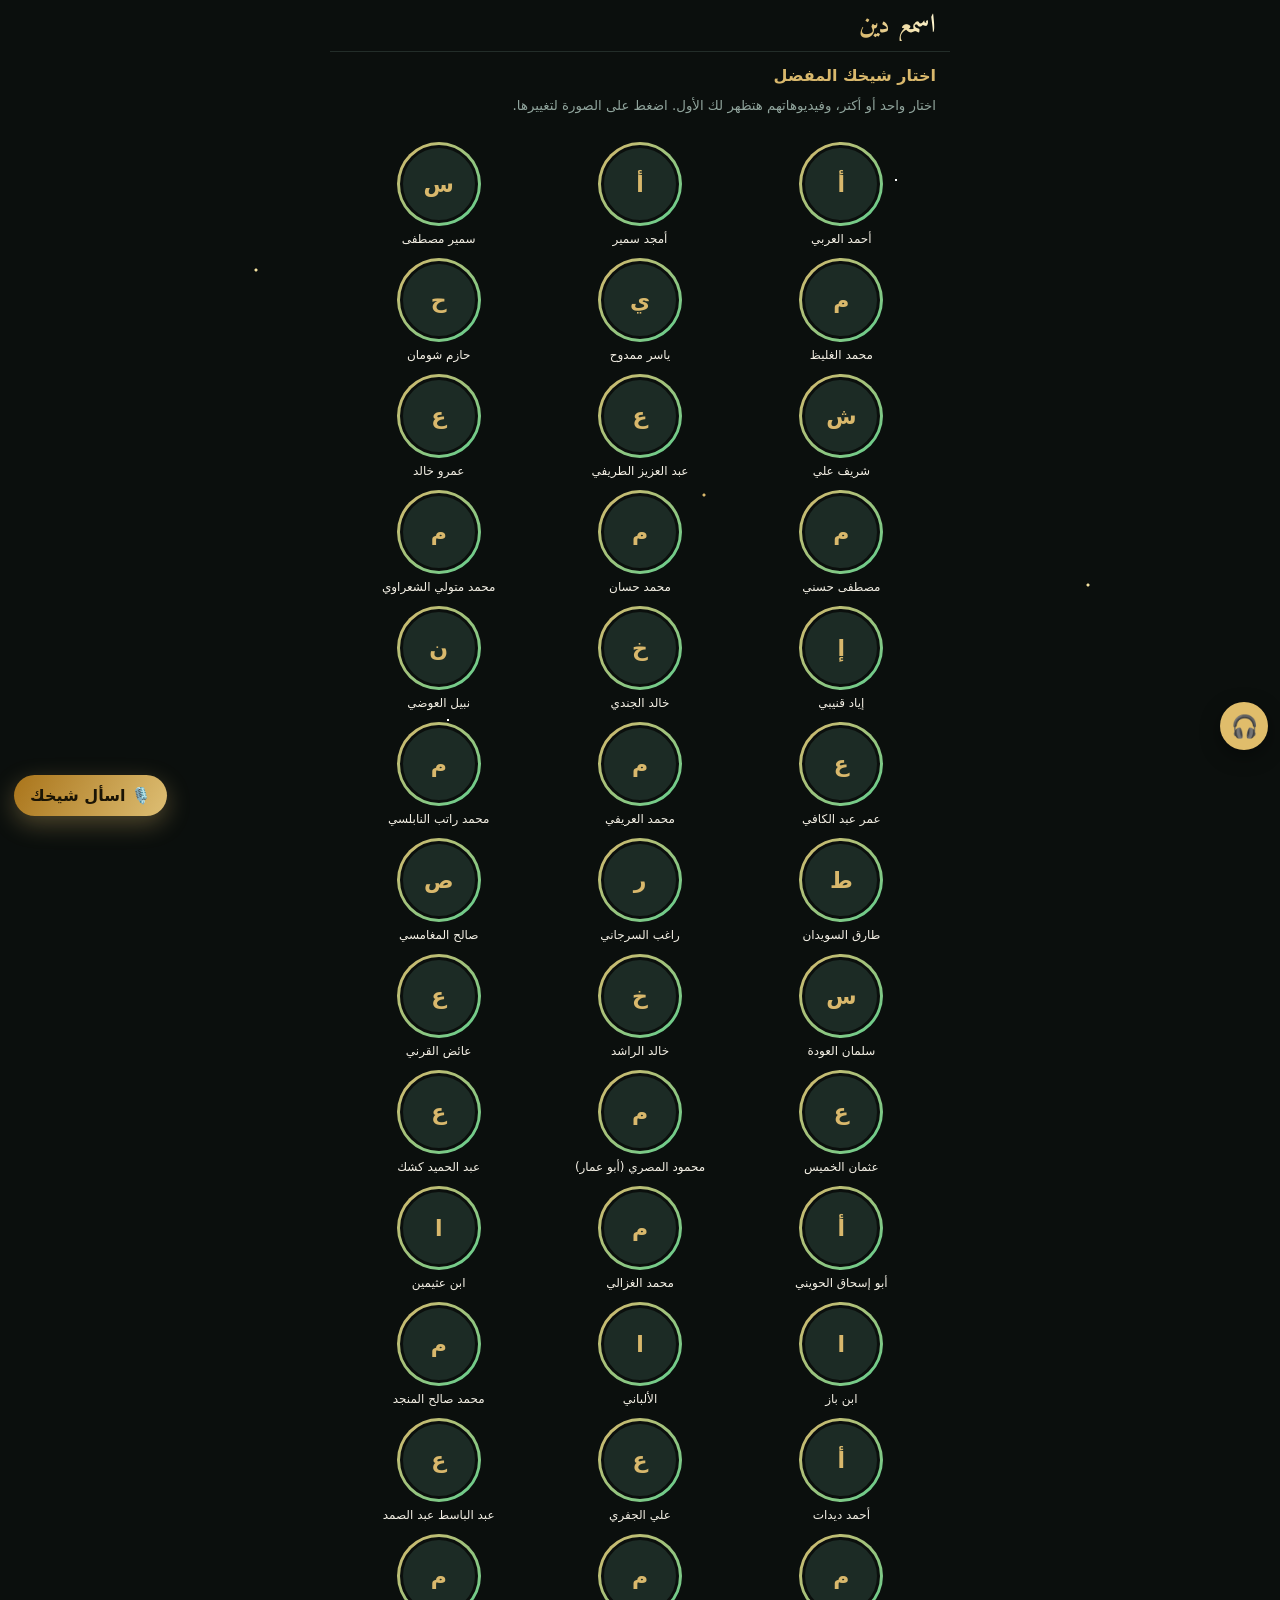
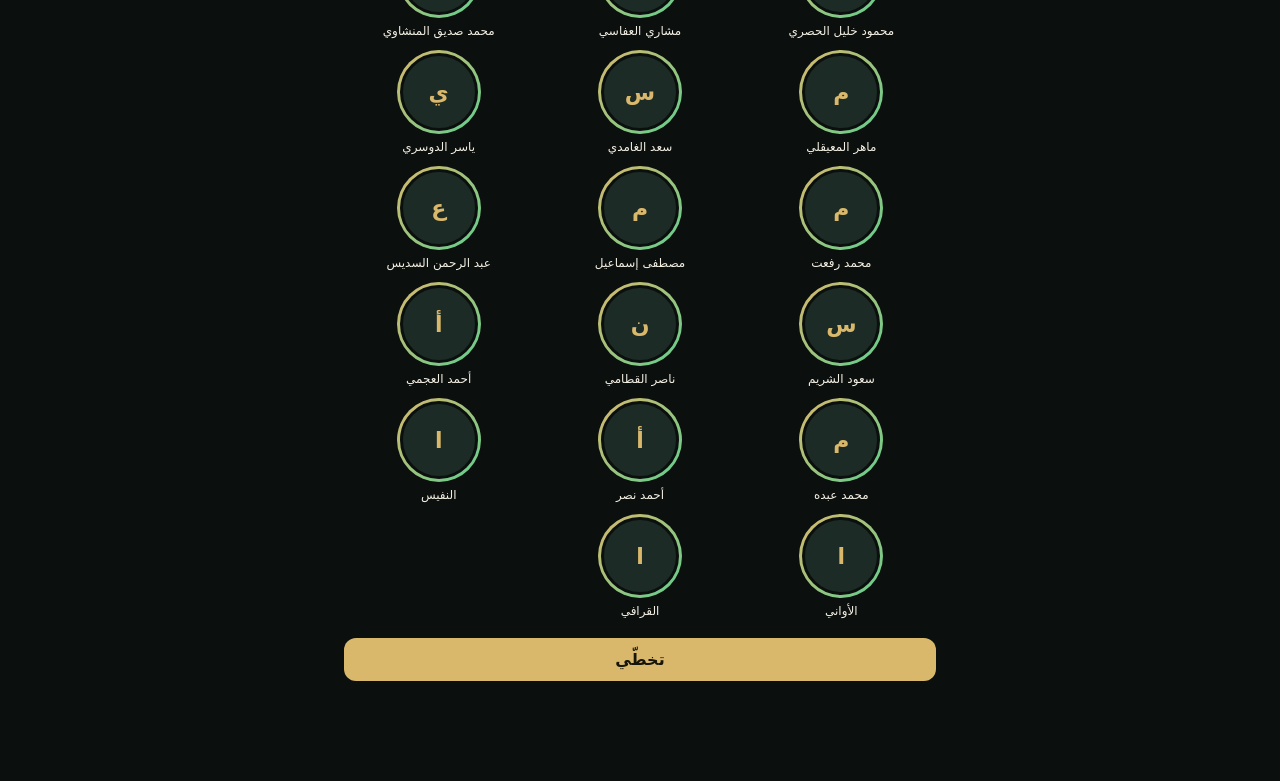
==== index (1) (13).html @ 6023433f "Add files via upload" ====
<!DOCTYPE html>
<html lang="ar" dir="rtl">
<head>
<meta charset="utf-8">
<meta name="viewport" content="width=device-width, initial-scale=1, viewport-fit=cover">
<meta name="theme-color" content="#0b0f0d">
<meta name="apple-mobile-web-app-capable" content="yes">
<link rel="manifest" href="manifest.webmanifest">
<link rel="icon" href="icon-192.png">
<link rel="apple-touch-icon" href="icon-192.png">
<title>اسمع دين</title>
<link href="https://fonts.googleapis.com/css2?family=Amiri:wght@700&display=swap" rel="stylesheet">
<link rel="stylesheet" href="app.css">
<link rel="stylesheet" href="extra.css">
</head>
<body>
<div id="splash"><div class="logo">اسمع دين</div></div>
<div id="app"></div>
<div id="ov"><div class="bar"><button class="back" onclick="closePlayer()" aria-label="رجوع">→</button><b id="ovt" style="font-size:15px"></b></div>
<div id="pbox"><div id="yt"></div></div><div class="in" id="oi"></div></div>
<div class="toast" id="toast"></div>
<nav class="nav" id="nav"></nav>
<script src="data.js"></script>
<script src="app.js"></script>
<script src="images.js"></script>
<script src="extra.js"></script>
<script src="soundcloud.js"></script>
<script>if("serviceWorker"in navigator)addEventListener("load",()=>navigator.serviceWorker.register("sw.js").catch(()=>{}))</script>
</body>
</html>
---- app.css ----
:root{--bg:#0b0f0d;--card:#141b18;--line:#232d29;--gold:#d9b86c;--txt:#f3efe4;--mut:#8fa39b;--ok:#5fcf8f;--red:#ff5d6c}
*{box-sizing:border-box;margin:0;font-family:system-ui,"Segoe UI",Tahoma,sans-serif;-webkit-tap-highlight-color:transparent}
body{background:var(--bg);color:var(--txt);max-width:620px;margin:auto;padding-bottom:calc(70px + env(safe-area-inset-bottom))}
button{cursor:pointer;color:inherit;background:none;border:0;font-size:inherit}
.top{position:sticky;top:0;z-index:20;background:var(--bg);border-bottom:1px solid var(--line);padding:10px 14px;padding-top:calc(10px + env(safe-area-inset-top));display:flex;align-items:center;justify-content:space-between;gap:8px}
.logo{font-family:Amiri,serif;font-size:30px;font-weight:700;line-height:1.2;background:linear-gradient(90deg,#d9b86c,#fff3c4,#d9b86c);background-size:200% 100%;-webkit-background-clip:text;background-clip:text;color:transparent;animation:sh 5s linear infinite}
@keyframes sh{to{background-position:200% 0}}
@media (prefers-reduced-motion:reduce){.logo{animation:none}}
.inst{background:#d4af37;color:#07100d;font-weight:700;border-radius:12px;padding:8px 12px;font-size:13px}
.stories,.chips{display:flex;overflow-x:auto;scrollbar-width:none}
.stories::-webkit-scrollbar,.chips::-webkit-scrollbar{display:none}
.stories{gap:14px;padding:12px 14px;border-bottom:1px solid var(--line)}
.st{flex:none;width:68px;text-align:center;font-size:11px;color:var(--mut);cursor:pointer}
.ring{width:64px;height:64px;border-radius:50%;padding:3px;background:linear-gradient(135deg,#d9b86c,#5fcf8f);margin:auto}
.ring.seen{background:#2a3631}
.st.on .ring{box-shadow:0 0 0 2px var(--bg),0 0 0 4px var(--gold)}
.av{position:relative;width:100%;height:100%;border-radius:50%;border:3px solid var(--bg);background:#1c2b25;color:var(--gold);display:grid;place-items:center;font-size:22px;font-weight:700;overflow:hidden}
.av img{position:absolute;inset:0;width:100%;height:100%;object-fit:cover}
.st span{display:block;margin-top:5px;white-space:nowrap;overflow:hidden;text-overflow:ellipsis}
.chips{gap:8px;padding:10px 14px}
.chip{flex:none;padding:7px 13px;border-radius:18px;background:var(--card);border:1px solid var(--line);font-size:13px;cursor:pointer}
.chip.on{background:var(--gold);color:#17140a;border-color:var(--gold);font-weight:700}
.post{border-bottom:1px solid var(--line);padding-bottom:10px;margin-bottom:6px}
.ph{display:flex;align-items:center;gap:10px;padding:10px 14px}
.ph .ring{width:38px;height:38px;padding:2px;margin:0}.ph .av{font-size:15px;border-width:2px}
.pn b{font-size:14px;display:block}.pn small{color:var(--gold);font-size:12px}
.th{position:relative;aspect-ratio:16/9;background:#18231f;cursor:pointer;overflow:hidden}
.th img{position:absolute;inset:0;width:100%;height:100%;object-fit:cover}
.th .pl{position:absolute;inset:0;display:grid;place-items:center;font-size:44px;color:#fff;text-shadow:0 2px 12px #000a}
.bd{position:absolute;top:8px;right:8px;background:#000b;color:#fff;font-size:11px;padding:3px 8px;border-radius:10px;z-index:3}
.bd.w{right:auto;left:8px;background:var(--ok);color:#0b2417;font-weight:700}
.post.done .th img{opacity:.45}
.ac{display:flex;gap:6px;padding:8px 10px 0}
.ac button{font-size:24px;padding:4px 8px}.ac button.on.s{color:var(--red)}.ac button.on.w{color:var(--ok)}
.tt{padding:2px 14px;font-size:15px;line-height:1.7}
.grid{display:grid;grid-template-columns:repeat(3,1fr);gap:2px}
.gi{position:relative;aspect-ratio:1;background:#18231f;overflow:hidden;cursor:pointer}
.gi img{position:absolute;inset:0;width:100%;height:100%;object-fit:cover}
.gi.done img{opacity:.4}
.gt{position:absolute;inset:auto 0 0;padding:14px 5px 5px;font-size:10.5px;line-height:1.35;background:linear-gradient(transparent,#000c);text-align:center}
.search{margin:10px 14px;display:block;width:calc(100% - 28px);padding:11px 14px;border-radius:12px;background:var(--card);border:1px solid var(--line);color:var(--txt);font-size:15px}
.nav{position:fixed;bottom:0;left:0;right:0;max-width:620px;margin:auto;background:#0b0f0def;border-top:1px solid var(--line);display:flex;padding-bottom:env(safe-area-inset-bottom);z-index:30}
.nav button{flex:1;padding:11px 0 9px;font-size:11px;color:var(--mut);display:flex;flex-direction:column;align-items:center;gap:2px}
.nav i{font-style:normal;font-size:22px}.nav button.on{color:var(--gold)}
.empty{text-align:center;color:var(--mut);padding:50px 20px;line-height:1.9}
.sec{padding:14px}.sec h2{font-size:16px;color:var(--gold);margin-bottom:10px}
.stat{display:flex;gap:10px;margin-bottom:14px}.stat div{flex:1;background:var(--card);border-radius:14px;padding:14px 6px;text-align:center}
.stat b{display:block;font-size:22px;color:var(--gold)}.stat small{color:var(--mut);font-size:12px}
.row{display:block;width:100%;text-align:right;background:var(--card);border-radius:14px;padding:14px;margin-bottom:8px;font-size:15px}
.gold{background:var(--gold);color:#17140a;font-weight:700;border-radius:12px;padding:12px;width:100%;margin-top:6px;display:block;text-align:center}
.gold.o{background:transparent;border:1px solid var(--gold);color:var(--gold)}
.more{display:block;margin:14px auto;padding:11px 26px;border:1px solid var(--gold);border-radius:14px;color:var(--gold);font-weight:700}
.back{font-size:22px;padding:4px 10px}
#ov{position:fixed;inset:0;background:var(--bg);z-index:50;display:none;overflow-y:auto}
#ov .bar{display:flex;align-items:center;gap:6px;padding:8px;padding-top:calc(8px + env(safe-area-inset-top));position:sticky;top:0;background:var(--bg);z-index:2}
#pbox{position:relative;aspect-ratio:16/9;background:#000;max-width:620px;margin:auto}
#pbox iframe,#pbox>div{position:absolute;inset:0;width:100%;height:100%;border:0}
#ov .in{max-width:620px;margin:auto}
.nx{display:flex;gap:10px;padding:8px 14px;align-items:center;cursor:pointer}
.nm{position:relative;width:120px;aspect-ratio:16/9;border-radius:8px;overflow:hidden;flex:none;background:#18231f}
.nm img{position:absolute;inset:0;width:100%;height:100%;object-fit:cover}
.nx .t{font-size:14px;line-height:1.6}.nx small{color:var(--mut);display:block;font-size:12px}
.toast{position:fixed;bottom:84px;left:50%;transform:translateX(-50%);background:var(--ok);color:#0b2417;padding:9px 18px;border-radius:20px;font-weight:700;display:none;z-index:99;font-size:14px;white-space:nowrap}
/* ===== حركات ===== */
@keyframes up{from{opacity:0;transform:translateY(14px)}to{opacity:1;transform:none}}
@keyframes pop{40%{transform:scale(1.5)}100%{transform:scale(1)}}
@keyframes shim{to{background-position:-200% 0}}
.pg>*{animation:up .38s cubic-bezier(.2,.8,.2,1) both}
.pg>*:nth-child(2){animation-delay:.05s}.pg>*:nth-child(3){animation-delay:.1s}.pg>*:nth-child(n+4){animation-delay:.15s}
.th,.gi,.nm{background:linear-gradient(100deg,#18231f 30%,#233029 50%,#18231f 70%) 0 0/200% 100%;animation:shim 1.6s linear infinite}
.th img,.gi img,.nm img{opacity:0;transition:opacity .45s}.th img.ok,.gi img.ok,.nm img.ok{opacity:1}
.post.done .th img.ok,.gi.done img.ok{opacity:.4}
.ac button{transition:transform .15s}.ac button:active,.chip:active,.st:active,.row:active,.gold:active{transform:scale(.92)}
.pop{animation:pop .4s ease}
.chip,.ring,.st{transition:all .25s}
.nav button i{transition:transform .25s cubic-bezier(.3,1.6,.5,1)}.nav button.on i{transform:translateY(-3px) scale(1.15)}
.post{transition:opacity .3s}
#ov{display:block;visibility:hidden;transform:translateY(100%);opacity:0;transition:transform .4s cubic-bezier(.2,.8,.2,1),opacity .3s,visibility 0s .4s}
#ov.show{visibility:visible;transform:none;opacity:1;transition-delay:0s}
.toast{display:block;opacity:0;transform:translate(-50%,16px);transition:.3s;pointer-events:none}.toast.show{opacity:1;transform:translate(-50%,0)}
.ring.fav{background:linear-gradient(135deg,#ffd76a,#d9b86c,#fff3c4)}
.fv{position:absolute;bottom:-2px;left:-2px;font-size:13px;background:var(--bg);border-radius:50%;width:20px;height:20px;display:grid;place-items:center;z-index:2}
.hd{display:flex;flex-direction:column;align-items:center;gap:8px;padding:18px 14px;text-align:center}
.hd .ring{width:104px;height:104px;padding:4px;position:relative}.hd .av{font-size:40px}
.hd .row2{display:flex;gap:8px}.hd .row2 button{border:1px solid var(--gold);color:var(--gold);border-radius:12px;padding:8px 14px;font-size:14px;transition:.2s}.hd .row2 button.on{background:var(--gold);color:#17140a;font-weight:700}
.pk{display:grid;grid-template-columns:repeat(3,1fr);gap:12px;padding:14px}
.pk .c{text-align:center;font-size:12px;cursor:pointer;transition:transform .2s}.pk .c .ring{width:84px;height:84px}.pk .c.on .ring{box-shadow:0 0 0 3px var(--bg),0 0 0 5px var(--gold);transform:scale(1.06)}
.pk .c.on::after{content:"⭐"}
.cvr{position:absolute;inset:0;display:grid;place-items:center;font-size:40px;opacity:.9}
.so input{margin:6px 0}
@media (prefers-reduced-motion:reduce){*{animation:none!important;transition:none!important}}
/* ===== مرحلة ٣: حركات بسيطة كتير ===== */
@property --a{syntax:'<angle>';initial-value:0deg;inherits:false}
@keyframes spin{to{--a:360deg}}@keyframes sp{0%{opacity:1}70%{opacity:1}100%{opacity:0;visibility:hidden}}
@keyframes lg{from{opacity:0;transform:scale(.6) translateY(10px);letter-spacing:8px}to{opacity:1;transform:none}}
@keyframes pls{0%,100%{transform:scale(1)}50%{transform:scale(1.18)}}@keyframes bh{0%{transform:translate(-50%,-50%) scale(0);opacity:1}40%{transform:translate(-50%,-50%) scale(1.5)}100%{transform:translate(-50%,-90%) scale(1.1);opacity:0}}
@keyframes fl{0%,100%{transform:translateY(0)}50%{transform:translateY(-7px)}}@keyframes kb{to{transform:scale(1.12)}}
#splash{position:fixed;inset:0;z-index:99;background:var(--bg);display:grid;place-items:center;animation:sp 1.7s forwards;pointer-events:none}
#splash .logo{font-size:56px;animation:lg .9s cubic-bezier(.2,.9,.3,1.2) both}
.stories .ring:not(.seen):not(.fav){background:conic-gradient(from var(--a),#d9b86c,#5fcf8f,#d9b86c);animation:spin 4s linear infinite}
.th .pl,.hero .pl{animation:pls 2s ease-in-out infinite}
.post.rv{opacity:0;transform:translateY(28px) scale(.98)}.post.rv.in{opacity:1;transform:none;transition:opacity .55s,transform .55s cubic-bezier(.2,.8,.2,1)}
.pg>.post{animation:none}
.th:active img{transform:scale(1.06)}.th img{transition:opacity .45s,transform .5s}
.bh{position:absolute;left:50%;top:50%;font-size:80px;font-style:normal;z-index:5;pointer-events:none;animation:bh .9s ease-out forwards}
.pbar{height:3px;background:var(--line)}.pbar i{display:block;height:100%;background:linear-gradient(90deg,var(--gold),var(--ok));transition:width 1s cubic-bezier(.2,.8,.2,1);animation:grow 1.2s ease-out}
@keyframes grow{from{width:0}}
.fab{position:fixed;bottom:calc(84px + env(safe-area-inset-bottom));left:16px;width:54px;height:54px;border-radius:50%;background:linear-gradient(135deg,#d9b86c,#b8923f);font-size:26px;box-shadow:0 6px 18px #0008;z-index:25;animation:fl 3s ease-in-out infinite}
.fab:active{transform:scale(.85) rotate(180deg)}
.hero{position:relative;margin:12px 14px;aspect-ratio:16/9;border-radius:18px;overflow:hidden;background:#18231f;cursor:pointer}
.hero>img{position:absolute;inset:0;width:100%;height:100%;object-fit:cover;opacity:0;transition:opacity .5s;animation:kb 9s ease-in-out infinite alternate}.hero>img.ok{opacity:1}
.hero .cvr{font-size:60px}.hero .pl{position:absolute;inset:0;display:grid;place-items:center;font-size:52px;color:#fff;text-shadow:0 2px 14px #000a}
.hg{position:absolute;inset:auto 0 0;padding:34px 14px 12px;background:linear-gradient(transparent,#000d);z-index:2;display:flex;flex-direction:column;gap:3px}
.hg small{color:var(--gold);font-size:12px}.hg b{font-size:16px;line-height:1.5}.hg span{font-size:12px;color:var(--mut)}
.tcs{padding:10px 14px}.tc{flex:none;position:relative;width:96px;height:64px;border-radius:12px;overflow:hidden;background:var(--card);border:2px solid transparent;display:grid;place-items:end center;cursor:pointer;transition:.25s}
.tc img{position:absolute;inset:0;width:100%;height:100%;object-fit:cover;opacity:0;transition:opacity .4s}.tc img.ok{opacity:.75}
.tc span,.tc b{position:relative;z-index:2;font-size:11px;padding:14px 4px 4px;width:100%;text-align:center;background:linear-gradient(transparent,#000c)}.tc b{position:absolute;top:8px;font-size:20px;background:none;color:var(--gold);padding:0}
.tc.on{border-color:var(--gold);transform:translateY(-3px)}.tc:active{transform:scale(.93)}
/* ===== تائب ===== */
@keyframes rise{from{transform:translate(-50%,70px)}to{transform:translate(-50%,0)}}@keyframes rot{to{transform:translateX(-50%) rotate(360deg)}}
@keyframes flt{0%{transform:translateY(0) rotate(0);opacity:0}15%{opacity:.9}100%{transform:translateY(-260px) rotate(200deg);opacity:0}}
@keyframes vq{0%,3%{opacity:0;transform:translateY(8px)}8%,30%{opacity:1;transform:none}36%,100%{opacity:0}}
@keyframes bth{0%,100%{transform:scale(.6)}50%{transform:scale(1.15)}}@keyframes bt1{0%,45%{opacity:1}50%,95%{opacity:0}100%{opacity:1}}@keyframes bt2{0%,45%{opacity:0}50%,95%{opacity:1}100%{opacity:0}}
@keyframes rg{from{--p:0deg}}@keyframes wig{0%,100%{transform:rotate(0)}25%{transform:rotate(-12deg) scale(1.1)}75%{transform:rotate(12deg) scale(1.1)}}
@keyframes rpl{to{transform:translate(-50%,-50%) scale(14);opacity:0}}@keyframes cf{from{transform:translate(0,-20px) rotate(0)}to{transform:translate(var(--x),100vh) rotate(720deg);opacity:.2}}
@keyframes sosp{0%{box-shadow:0 0 0 0 #ff5d6c88}100%{box-shadow:0 0 0 22px #ff5d6c00}}
@property --p{syntax:'<angle>';initial-value:0deg;inherits:false}
.tw{position:relative;height:290px;overflow:hidden;background:linear-gradient(#0b1a2b,#1d3a3a 55%,#d9b86c);display:grid;place-items:start center}
.sun{position:absolute;bottom:-40px;left:50%;width:150px;height:150px;border-radius:50%;background:radial-gradient(#fff6cf,#ffd76a 60%,#d9b86c);box-shadow:0 0 70px 30px #ffd76a77;animation:rise 2.4s cubic-bezier(.2,.8,.2,1) both,pls 4s 2.4s ease-in-out infinite;transform:translateX(-50%)}
.rays{position:absolute;bottom:-190px;left:50%;width:420px;height:420px;border-radius:50%;background:repeating-conic-gradient(#ffd76a33 0 8deg,transparent 8deg 22deg);transform:translateX(-50%);animation:rot 30s linear infinite}
.lf{position:absolute;bottom:0;font-style:normal;animation:flt 6s ease-in infinite;opacity:0}
.twt{position:relative;z-index:2;text-align:center;padding:26px 14px}.twt h1{font-family:Amiri,serif;font-size:32px;color:#fff3c4;animation:up .8s .3s both}
.vq{position:relative;height:50px;margin-top:10px}.vq p{position:absolute;inset:0;font-family:Amiri,serif;font-size:19px;color:#fff;opacity:0;animation:vq 15s infinite}.vq p:nth-child(2){animation-delay:5s}.vq p:nth-child(3){animation-delay:10s}
.sosb{position:relative;display:block;width:calc(100% - 28px);margin:14px;padding:16px;border-radius:16px;background:linear-gradient(135deg,#ff5d6c,#d93b4d);color:#fff;font-weight:700;font-size:17px;animation:sosp 1.8s infinite}.sosb:active{transform:scale(.96)}
.dnc{display:flex;gap:14px;align-items:center;margin:0 14px 6px;padding:14px;background:var(--card);border-radius:18px}
.dr{flex:none;width:116px;height:116px;border-radius:50%;background:conic-gradient(var(--gold) var(--p),var(--line) 0);display:grid;place-items:center;animation:rg 1.6s ease-out}
.dr>div{width:96px;height:96px;border-radius:50%;background:var(--card);display:grid;place-items:center;align-content:center}.dr b{font-size:34px;color:var(--gold)}.dr small{font-size:11px;color:var(--mut)}
.dt{flex:1;display:grid;gap:6px;font-size:14px;line-height:1.7}.dt small{color:var(--mut)}.dt .gold{margin-top:2px;padding:9px;font-size:13px}
.stp{display:flex;gap:12px;align-items:center;background:var(--card);border-radius:14px;padding:12px;margin-bottom:8px}.stp i{font-style:normal;font-size:30px;animation:wig 3s ease-in-out infinite}.stp b{display:block;color:var(--gold)}.stp small{color:var(--mut);font-size:13px;line-height:1.6}
.sols{display:grid;grid-template-columns:repeat(2,1fr);gap:8px}.sol{background:var(--card);border:1px solid var(--line);border-radius:14px;padding:14px 8px;text-align:center;font-size:14px;cursor:pointer;transition:.25s}.sol i{display:block;font-style:normal;font-size:28px;margin-bottom:4px}.sol.on{background:var(--gold);color:#17140a;font-weight:700;border-color:var(--gold)}.sol:active{transform:scale(.93)}
.dnc.rv,.stp.rv,.sol.rv{opacity:0;transform:translateY(24px)}.dnc.in,.stp.in,.sol.in{opacity:1;transform:none;transition:.5s}
#sos{position:fixed;inset:0;z-index:70;background:radial-gradient(#10302a,#06100d);visibility:hidden;opacity:0;transform:scale(1.08);transition:.4s;overflow:auto}#sos.show{visibility:visible;opacity:1;transform:none}
.sc{display:grid;justify-items:center;gap:16px;padding:10px 20px 40px;text-align:center}.sc h2{font-family:Amiri,serif;color:var(--gold);font-size:24px}.sc p{font-family:Amiri,serif;font-size:20px}
.br{position:relative;width:150px;height:150px;border-radius:50%;background:radial-gradient(#5fcf8f55,#d9b86c22);border:2px solid var(--gold);display:grid;place-items:center;animation:bth 8s ease-in-out infinite}.br span{position:absolute;font-size:20px;color:#fff3c4}.b1{animation:bt1 8s infinite}.b2{animation:bt2 8s infinite}
.tsb{position:relative;overflow:hidden;width:190px;height:190px;border-radius:50%;background:linear-gradient(135deg,#d9b86c,#b8923f);color:#17140a;display:grid;place-items:center;align-content:center;box-shadow:0 10px 40px #d9b86c55;user-select:none}.tsb b{font-size:52px}.tsb small{font-weight:700}.tsb:active{transform:scale(.95)}
.rp{position:absolute;width:20px;height:20px;border-radius:50%;background:#fff8;transform:translate(-50%,-50%);animation:rpl .7s ease-out forwards;pointer-events:none}
.cf{position:fixed;inset:0;z-index:95;pointer-events:none;overflow:hidden}.cf i{position:absolute;top:0;width:9px;height:14px;border-radius:2px;animation:cf 2s ease-in forwards}
/* ===== قصص: مشاهد ===== */
@keyframes wl{to{transform:translateX(-72px)}}@keyframes wr{to{transform:translateX(72px)}}@keyframes pth{from{opacity:0;transform:scaleY(0)}to{opacity:1;transform:none}}
@keyframes bob{0%,100%{transform:translateY(0) rotate(-5deg)}50%{transform:translateY(-8px) rotate(5deg)}}@keyframes rn{to{background-position:-40px 80px}}
@keyframes wv{to{transform:translateX(-50px)}}@keyframes fr{0%,100%{transform:scale(1)}50%{transform:scale(1.2,.9)}}@keyframes cool{to{filter:hue-rotate(170deg) saturate(.8) brightness(1.25)}}
@keyframes snw{from{transform:translateY(-30px) rotate(0);opacity:0}30%{opacity:1}to{transform:translateY(160px) rotate(300deg);opacity:0}}
@keyframes swim{0%{transform:translateX(130%)}100%{transform:translateX(-130%)}}@keyframes bbl{from{transform:translateY(40px);opacity:0}30%{opacity:.9}to{transform:translateY(-150px);opacity:0}}
@keyframes cap{0%,50%{opacity:0;transform:translateY(8px)}70%,100%{opacity:1;transform:none}}@keyframes twk{0%,100%{opacity:.25;transform:scale(.7)}50%{opacity:1;transform:scale(1.2)}}
@keyframes zz{from{transform:translate(0,0);opacity:0}30%{opacity:1}to{transform:translate(20px,-50px);opacity:0}}@keyframes orb{to{transform:rotate(360deg)}}
@keyframes cd{to{transform:translateX(-380px)}}@keyframes fly{0%{transform:translate(380px,110px) scale(.7)}50%{transform:translate(160px,30px) scale(1.1) rotate(-8deg)}100%{transform:translate(-60px,90px) scale(.8)}}
@keyframes spk{to{transform:translate(var(--x),var(--y)) scale(1.4);opacity:0}}
.qc{margin:0 14px 18px}.qc.rv{opacity:0;transform:translateY(24px)}.qc.in{opacity:1;transform:none;transition:.6s}
.scn{position:relative;aspect-ratio:16/9;border-radius:18px;overflow:hidden;cursor:pointer;background:#10302a;isolation:isolate;box-shadow:0 8px 24px #0006}.scn *{animation-play-state:paused}.scn.go *{animation-play-state:running}.scn.nr *{animation:none!important}
.scn i,.scn u,.scn p{position:absolute;font-style:normal;text-decoration:none;margin:0}
.qt{position:absolute;inset:auto 0 0;z-index:5;padding:30px 14px 10px;background:linear-gradient(transparent,#000d)}.qt b{font-family:Amiri,serif;font-size:21px;color:#fff3c4;display:block}.qt small{color:var(--gold);font-size:12px}
.qp{position:absolute;z-index:6;top:10px;left:10px;width:44px;height:44px;border-radius:50%;background:var(--gold);color:#17140a;font-size:18px;animation:pls 2s infinite}
.ay{font-family:Amiri,serif;font-size:18px;line-height:1.9;color:var(--gold);padding:10px 4px 4px}.nov{color:var(--mut);display:block;padding:4px}
.spk{position:absolute;z-index:9;pointer-events:none;animation:spk .9s ease-out forwards}
.s-sea{background:linear-gradient(#78c6e8,#1b6fa8)}.s-sea .wall{top:0;bottom:0;width:50%;background:linear-gradient(#0e4d85,#07264a);border-radius:0 0 40% 40%/0 0 22px 22px;animation:wl 2.4s .3s cubic-bezier(.3,.7,.3,1) forwards}.s-sea .wall.l{left:0;border-radius:0 0 22px 0}.s-sea .wall.r{right:0;border-radius:0 0 0 22px;animation-name:wr}.s-sea .pth{left:40%;width:20%;bottom:0;top:30%;background:linear-gradient(#e8d29a,#b9965a);transform-origin:bottom;opacity:0;animation:pth 1.6s 1.2s forwards;z-index:0}.s-sea .sun{top:8px;right:16px;font-size:30px;animation:pls 4s infinite}.s-sea .fsh{top:30%;font-size:20px;z-index:2;animation:swim 6s linear infinite}.s-sea .f2{top:60%;animation-duration:8s;animation-delay:1s}
.s-ark{background:linear-gradient(#37475a,#1a2430)}.s-ark .rain{inset:0;background:repeating-linear-gradient(105deg,transparent 0 6px,#9fd0ff66 6px 7px);background-size:40px 80px;animation:rn .5s linear infinite}.s-ark .cld{font-size:42px;top:6px;animation:cd 14s linear infinite}.s-ark .c1{right:-30px}.s-ark .c2{right:140px;animation-duration:20s}.s-ark .ark{font-size:64px;left:36%;top:30%;animation:bob 3s ease-in-out infinite;z-index:2}.s-ark .wav{left:-10%;right:-10%;height:40px;bottom:-10px;border-radius:50% 50% 0 0;background:#2a6fa5cc;animation:wv 3s ease-in-out infinite alternate}.s-ark .w2{bottom:-22px;background:#1b4f7c;animation-duration:2.2s}
.s-fire{background:radial-gradient(#5a2a12,#1c0d08)}.s-fire .fire{font-size:76px;left:42%;top:30%;animation:fr 1s infinite,cool 4s 1s forwards}.s-fire .f2{font-size:50px;left:30%;top:46%;animation-delay:.3s,1.6s}.s-fire .snw{font-size:24px;top:0;animation:snw 3.5s ease-in infinite}.s-fire .s1{left:25%}.s-fire .s2{left:50%;animation-delay:1s}.s-fire .s3{left:70%;animation-delay:2s}
.s-whale{background:linear-gradient(#06182c,#010710)}.s-whale .glow{left:50%;top:20%;width:90px;height:90px;border-radius:50%;background:radial-gradient(#fff3c488,transparent 70%);transform:translateX(-50%);animation:pls 3s infinite}.s-whale .whl{font-size:80px;top:28%;left:0;animation:swim 11s linear infinite reverse}.s-whale .bub{font-size:18px;bottom:0;animation:bbl 4s ease-in infinite}.s-whale .b1{left:20%}.s-whale .b2{left:55%;animation-delay:1.4s}.s-whale .b3{left:80%;animation-delay:2.4s}.s-whale .cap{top:12px;width:100%;text-align:center;color:#fff3c4;font-family:Amiri,serif;font-size:22px;animation:cap 5s infinite}
.s-cave{background:linear-gradient(#0a1030,#1b2b55)}.s-cave .moon{top:10px;right:20px;font-size:34px;animation:bob 6s infinite}.s-cave .tw{font-size:14px;animation:twk 2s infinite}.s-cave .t1{top:16%;left:20%}.s-cave .t2{top:30%;left:45%;animation-delay:.7s}.s-cave .t3{top:12%;left:68%;animation-delay:1.3s}.s-cave .cav{left:22%;right:22%;bottom:0;top:38%;border-radius:50% 50% 0 0;background:radial-gradient(#ffd76a55,#05060c 70%);border:6px solid #2b2f3d}.s-cave .zz{left:50%;bottom:28%;font-size:26px;animation:zz 3s infinite}
.s-yusuf{background:radial-gradient(#26305e,#0a0d22)}.s-yusuf .sun{top:12px;right:18px;font-size:34px;animation:pls 3s infinite}.s-yusuf .moon{top:12px;left:18px;font-size:34px;animation:pls 3.4s infinite}.s-yusuf .orb{position:absolute;left:50%;top:50%;width:0;height:0;animation:orb 16s linear infinite}.s-yusuf .st{font-size:20px;left:0;top:0;transform:rotate(var(--a)) translateY(-64px);animation:twk 2s infinite}
.s-bird{background:linear-gradient(#7cc5f0,#e9f6ff)}.s-bird .sun{top:8px;right:16px;font-size:34px;animation:pls 4s infinite}.s-bird .cld{font-size:44px;top:14%;animation:cd 16s linear infinite}.s-bird .c1{right:-30px}.s-bird .c2{right:120px;top:40%;animation-duration:24s}.s-bird .brd{font-size:36px;left:0;top:0;animation:fly 6s ease-in-out infinite;z-index:2}
---- extra.css ----
#me{display:flex;align-items:center;gap:6px;background:none;border:0;color:var(--gold);font:700 12px inherit}
#me .pf{width:34px;height:34px;border-radius:50%;display:grid;place-items:center;font:700 17px Amiri,serif;color:#1a1405;background:conic-gradient(from var(--a),#d9b86c,#5fcf8f,#d9b86c);animation:spin 4s linear infinite;overflow:hidden;border:2px solid transparent}
#me .pf img{width:100%;height:100%;object-fit:cover;border-radius:50%}
#me .nm span{display:inline-block;animation:nw 2.4s ease-in-out infinite}@keyframes nw{50%{transform:translateY(-3px);color:#fff}}
#ask{position:fixed;bottom:84px;left:14px;z-index:40;border:0;border-radius:99px;padding:11px 16px;background:linear-gradient(120deg,#a9741a,#d9b86c,#fff1b8,#a9741a);background-size:300% 100%;animation:sh 5s linear infinite;color:#1a1405;font-weight:800}
.xs{position:fixed;inset:0;z-index:120;background:#000a;display:none;align-items:flex-end}.xs.on{display:flex}
.xs .in{width:100%;max-width:620px;margin:auto;max-height:85vh;overflow:auto;background:var(--bg);border-radius:22px 22px 0 0;padding:16px;border-top:1px solid var(--gold)}
.xs input{width:100%;padding:12px;border-radius:12px;border:1px solid var(--line);background:var(--card);color:var(--txt);font:inherit;margin:6px 0}
.xs button.g{border:0;border-radius:12px;padding:10px 16px;background:var(--gold);color:#1a1405;font-weight:800;margin:4px 4px 4px 0}
.xs .ans{white-space:pre-wrap;line-height:1.9;background:var(--card);border-radius:14px;padding:12px;margin:10px 0}
.cols{display:flex;gap:10px;overflow-x:auto;padding:4px 14px 12px;scrollbar-width:none}
.cols button{flex:none;border:0;border-radius:16px;padding:14px 16px;color:#fff;font-weight:800;background:linear-gradient(135deg,hsl(var(--h) 55% 32%),hsl(calc(var(--h) + 40) 60% 14%))}
.cols button span{display:block;font-size:28px;animation:fl 3s ease-in-out infinite}
.post.tw,.gi.tw{position:relative;overflow:hidden}
.post.tw::after,.gi.tw::after{content:"🍃 🌱 🍃";position:absolute;top:-20px;right:10px;font-size:18px;pointer-events:none;animation:twf 6s linear infinite}
@keyframes twf{to{transform:translateY(330px) rotate(25deg);opacity:0}}
@media (prefers-reduced-motion:reduce){*{animation:none!important}}
body::before{content:"";position:fixed;inset:0;pointer-events:none;z-index:0;background:radial-gradient(2px 2px at 20% 30%,#f6e3a1 50%,transparent),radial-gradient(1.5px 1.5px at 70% 20%,#fff 50%,transparent),radial-gradient(2px 2px at 85% 65%,#f6e3a1 50%,transparent),radial-gradient(1.5px 1.5px at 35% 80%,#fff 50%,transparent),radial-gradient(2px 2px at 55% 55%,#d9b86c 50%,transparent);animation:tw2 4s ease-in-out infinite alternate}
@keyframes tw2{from{opacity:.15}to{opacity:.7}}
#app{position:relative;z-index:1}
.post,.gi{transition:transform .25s,box-shadow .25s}.post:hover,.gi:hover{transform:translateY(-3px);box-shadow:0 10px 28px #d9b86c33}.post:active,.gi:active{transform:scale(.98)}
.top .logo{background:linear-gradient(90deg,#d9b86c,#fff6cf,#5fcf8f,#d9b86c);background-size:300% 100%;-webkit-background-clip:text;background-clip:text;color:transparent;animation:sh 5s linear infinite}
.pl,.ph .ring{filter:drop-shadow(0 0 8px #d9b86c88)}
.dk{margin:2px 14px 12px;border-radius:20px;padding:14px;text-align:center;color:#fff;background:linear-gradient(120deg,#0f3d2e,#1d6b4d,#0f3d2e);background-size:250% 100%;animation:sh 8s linear infinite;border:1px solid #d9b86c88}
.dk b{display:block;font:700 19px Amiri,serif;color:#f6e3a1;min-height:30px;animation:up .6s}
.dk button{margin-top:8px;border:0;border-radius:99px;padding:9px 20px;font-weight:800;background:radial-gradient(circle at 35% 30%,#fff3bf,#d9b86c);color:#1a1405;animation:pu 2.5s infinite}.dk button:active{transform:scale(.92)}
.dk small{display:block;color:#cfe8dc;margin-top:6px}
.fx{position:fixed;z-index:130;pointer-events:none;font-size:22px;animation:rs 1.3s ease-out forwards}
.cols button{transition:transform .2s}.cols button:active{transform:scale(.92)}
.ask,#ask{box-shadow:0 8px 24px #d9b86c55}
#me .nm{white-space:nowrap;max-width:64px;overflow:hidden;text-overflow:ellipsis;background:linear-gradient(90deg,#d9b86c,#fff,#5fcf8f,#d9b86c);background-size:300% 100%;-webkit-background-clip:text;background-clip:text;color:transparent;animation:sh 3s linear infinite}.top .logo{white-space:nowrap;font-size:26px}
.pcard{display:flex;align-items:center;justify-content:center;gap:10px;margin:2px 14px 12px;padding:12px;border-radius:20px;background:linear-gradient(135deg,#12342a,#0d241b);border:1px solid #d9b86c66}
.pcard .r{width:58px;height:58px;border-radius:50%;display:grid;place-items:center;font:700 26px Amiri,serif;color:#1a1405;background:conic-gradient(from var(--a),#d9b86c,#5fcf8f,#d9b86c);animation:spin 4s linear infinite;overflow:hidden;background-size:cover}
.pcard .r.i{background-size:cover;background-position:center;animation:none;border:2px solid #d9b86c}
.pcard .m{text-align:center;color:#f4f0e6;font-size:12px;flex:1}.pcard .m b{display:block;color:#f6e3a1;font-size:14px}
.pcard .h{font-size:26px;animation:pls 1.6s infinite}
.pcard button{border:0;border-radius:99px;padding:6px 14px;background:#d9b86c;color:#1a1405;font-weight:800;margin-top:4px}
.rails h4{margin:14px 14px 8px;color:var(--gold);font-size:15px;display:flex;justify-content:space-between}
.rr{display:flex;gap:12px;overflow-x:auto;padding:0 14px 6px;scrollbar-width:none}
.rc{flex:none;width:176px;border-radius:16px;overflow:hidden;background:var(--card);border:1px solid var(--line);position:relative;animation:up .5s both;transition:transform .2s}.rc:active{transform:scale(.95)}
.rc .im{position:relative;aspect-ratio:16/10;background:linear-gradient(135deg,#12342a,#06150f);display:grid;place-items:center;font-size:34px;overflow:hidden}
.rc .im img{position:absolute;inset:0;width:100%;height:100%;object-fit:cover}
.rc .im::after{content:"▶";position:absolute;right:8px;bottom:8px;width:30px;height:30px;border-radius:50%;background:#000a;color:#fff;display:grid;place-items:center;font-size:12px;animation:pu 2.2s infinite}
.rc b{display:block;padding:8px 10px 0;font-size:12.5px;line-height:1.5;height:46px;overflow:hidden}.rc small{display:block;padding:0 10px 10px;color:var(--mut);font-size:11px}
.pav{width:120px;height:120px;border-radius:50%;margin:10px auto;display:grid;place-items:center;font-size:56px;background:conic-gradient(from var(--a),#d9b86c,#5fcf8f,#d9b86c);animation:spin 4s linear infinite;background-size:cover;background-position:center}
.pav.i{animation:none;border:3px solid #d9b86c}
.emo{display:flex;gap:8px;justify-content:center;flex-wrap:wrap;margin:8px 0}.emo span{font-size:26px;padding:6px 8px;border-radius:12px;background:var(--card);border:1px solid var(--line)}.emo span:active{transform:scale(.9)}
.xs label.g{display:inline-block;cursor:pointer}
.exg{display:grid;grid-template-columns:1fr 1fr 1fr;gap:8px;padding:0 14px 6px}.exg button{border:0;border-radius:14px;padding:12px 4px;color:#fff;font-weight:800;font-size:12px;background:linear-gradient(135deg,hsl(var(--h) 55% 30%),hsl(calc(var(--h) + 40) 60% 14%))}.exg button span{display:block;font-size:24px;animation:fl 3s ease-in-out infinite}
.rnd{display:block;width:calc(100% - 28px);margin:6px 14px 10px;border:0;border-radius:16px;padding:13px;font-weight:800;background:linear-gradient(120deg,#a9741a,#d9b86c,#fff1b8,#a9741a);background-size:300% 100%;animation:sh 5s linear infinite;color:#1a1405}
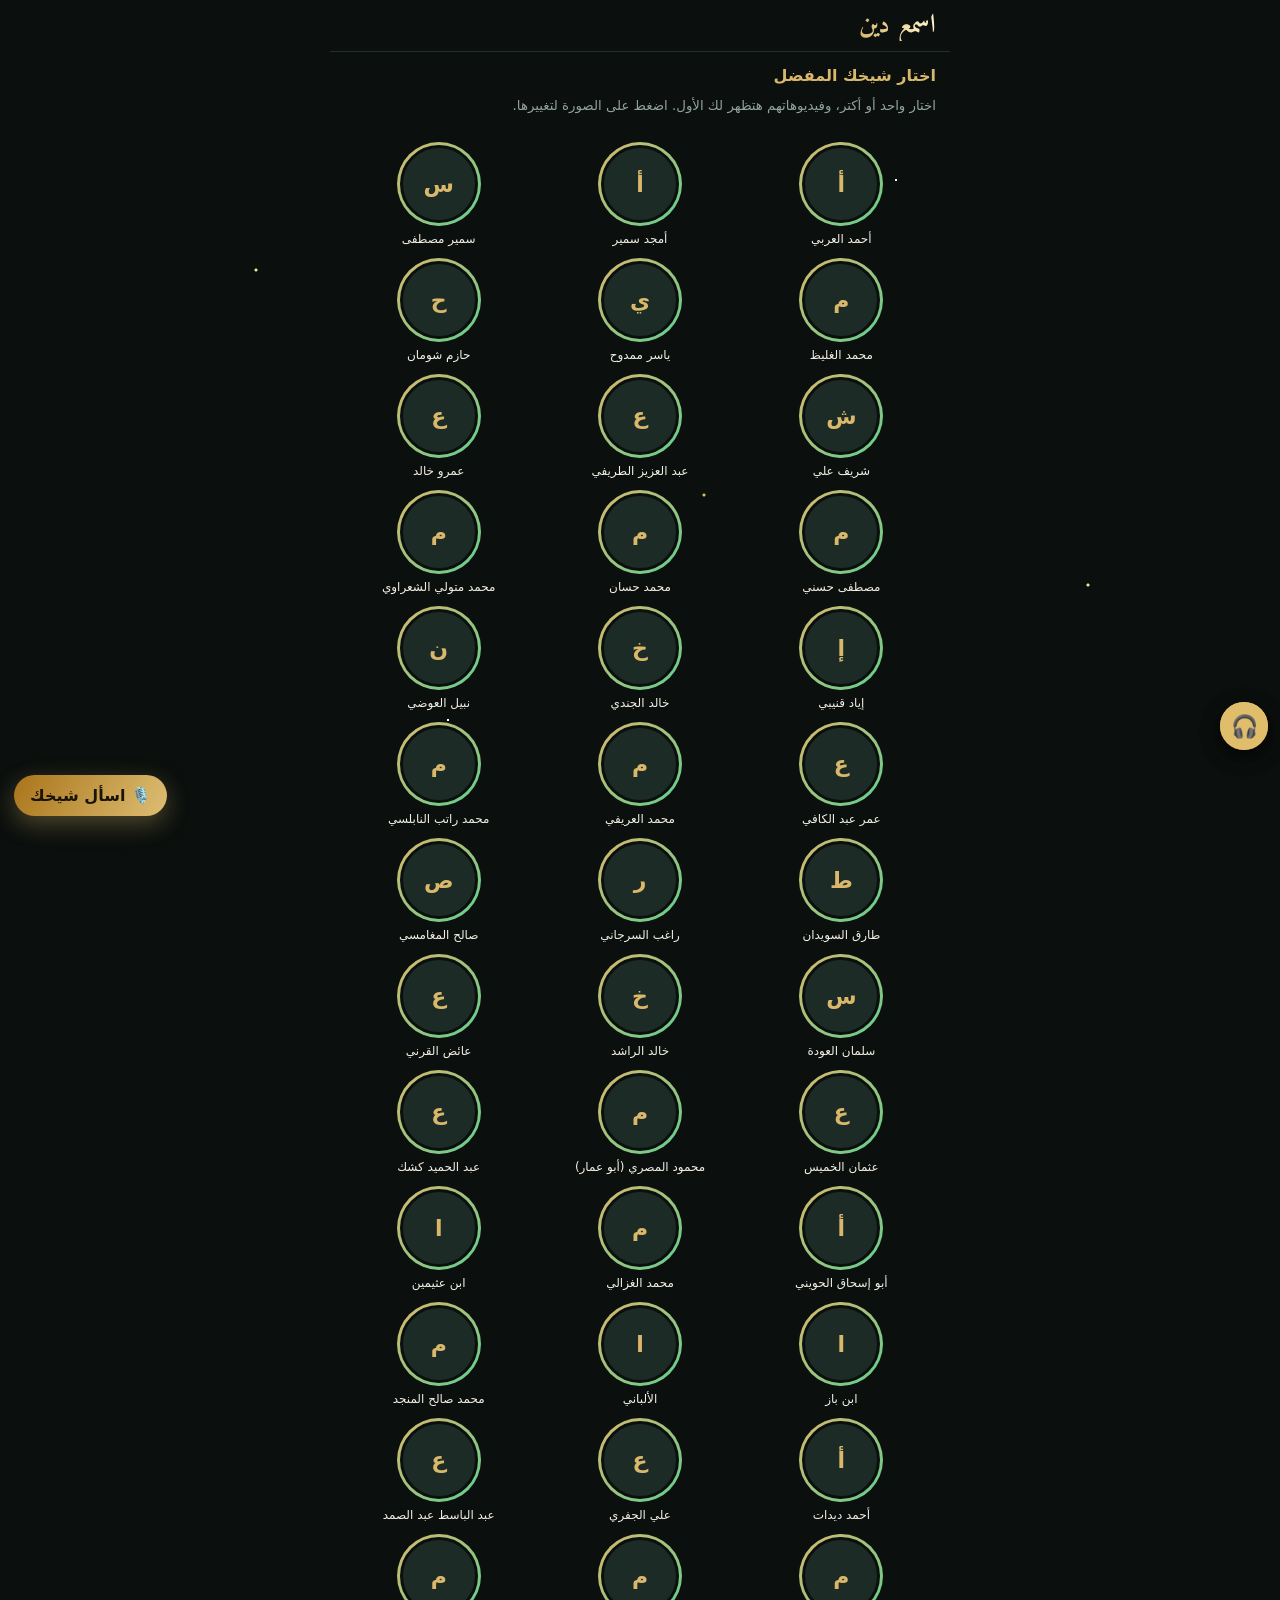
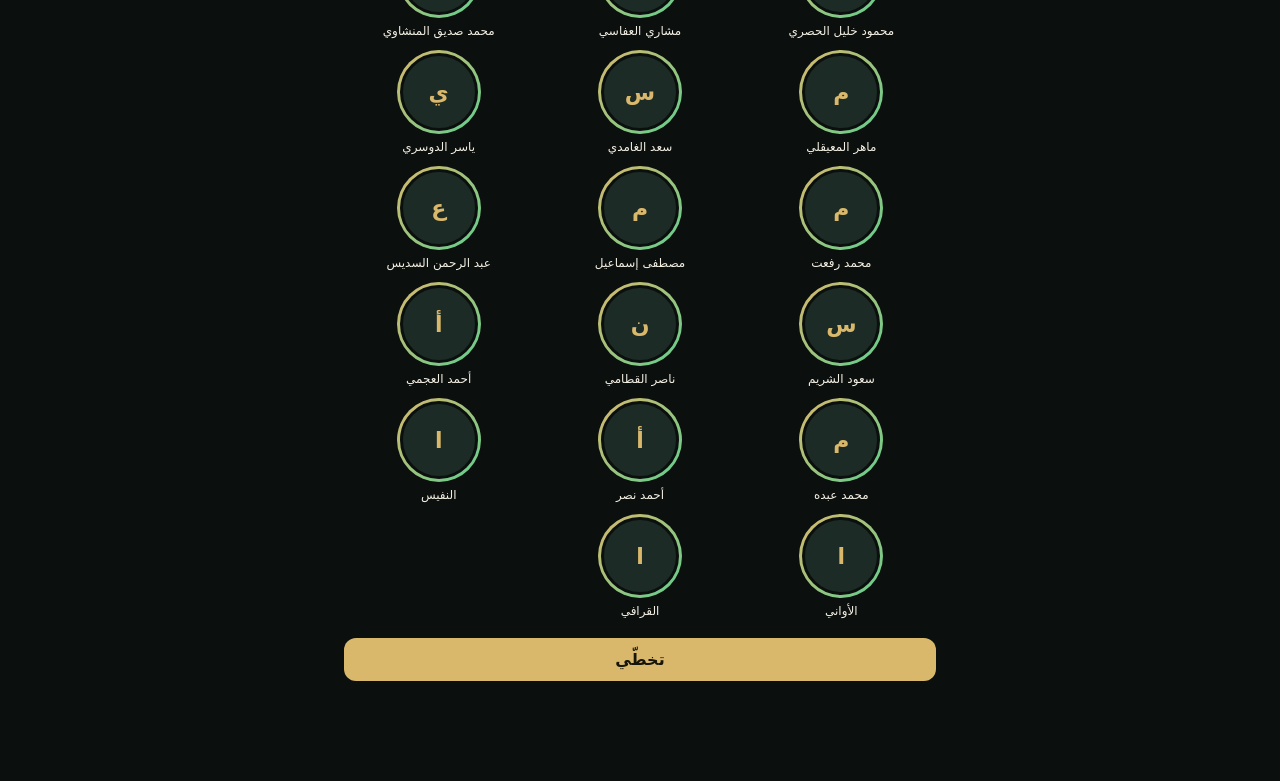
==== commit 56981a45: "Fix script tag placement before closing body tag" ====
--- a/index (1) (13).html
+++ b/index (1) (13).html
@@ -26,5 +26,5 @@
 <script src="extra.js"></script>
 <script src="soundcloud.js"></script>
 <script>if("serviceWorker"in navigator)addEventListener("load",()=>navigator.serviceWorker.register("sw.js").catch(()=>{}))</script>
-</body>
+<script src="soundcloud.js"></script>  </body>
 </html>
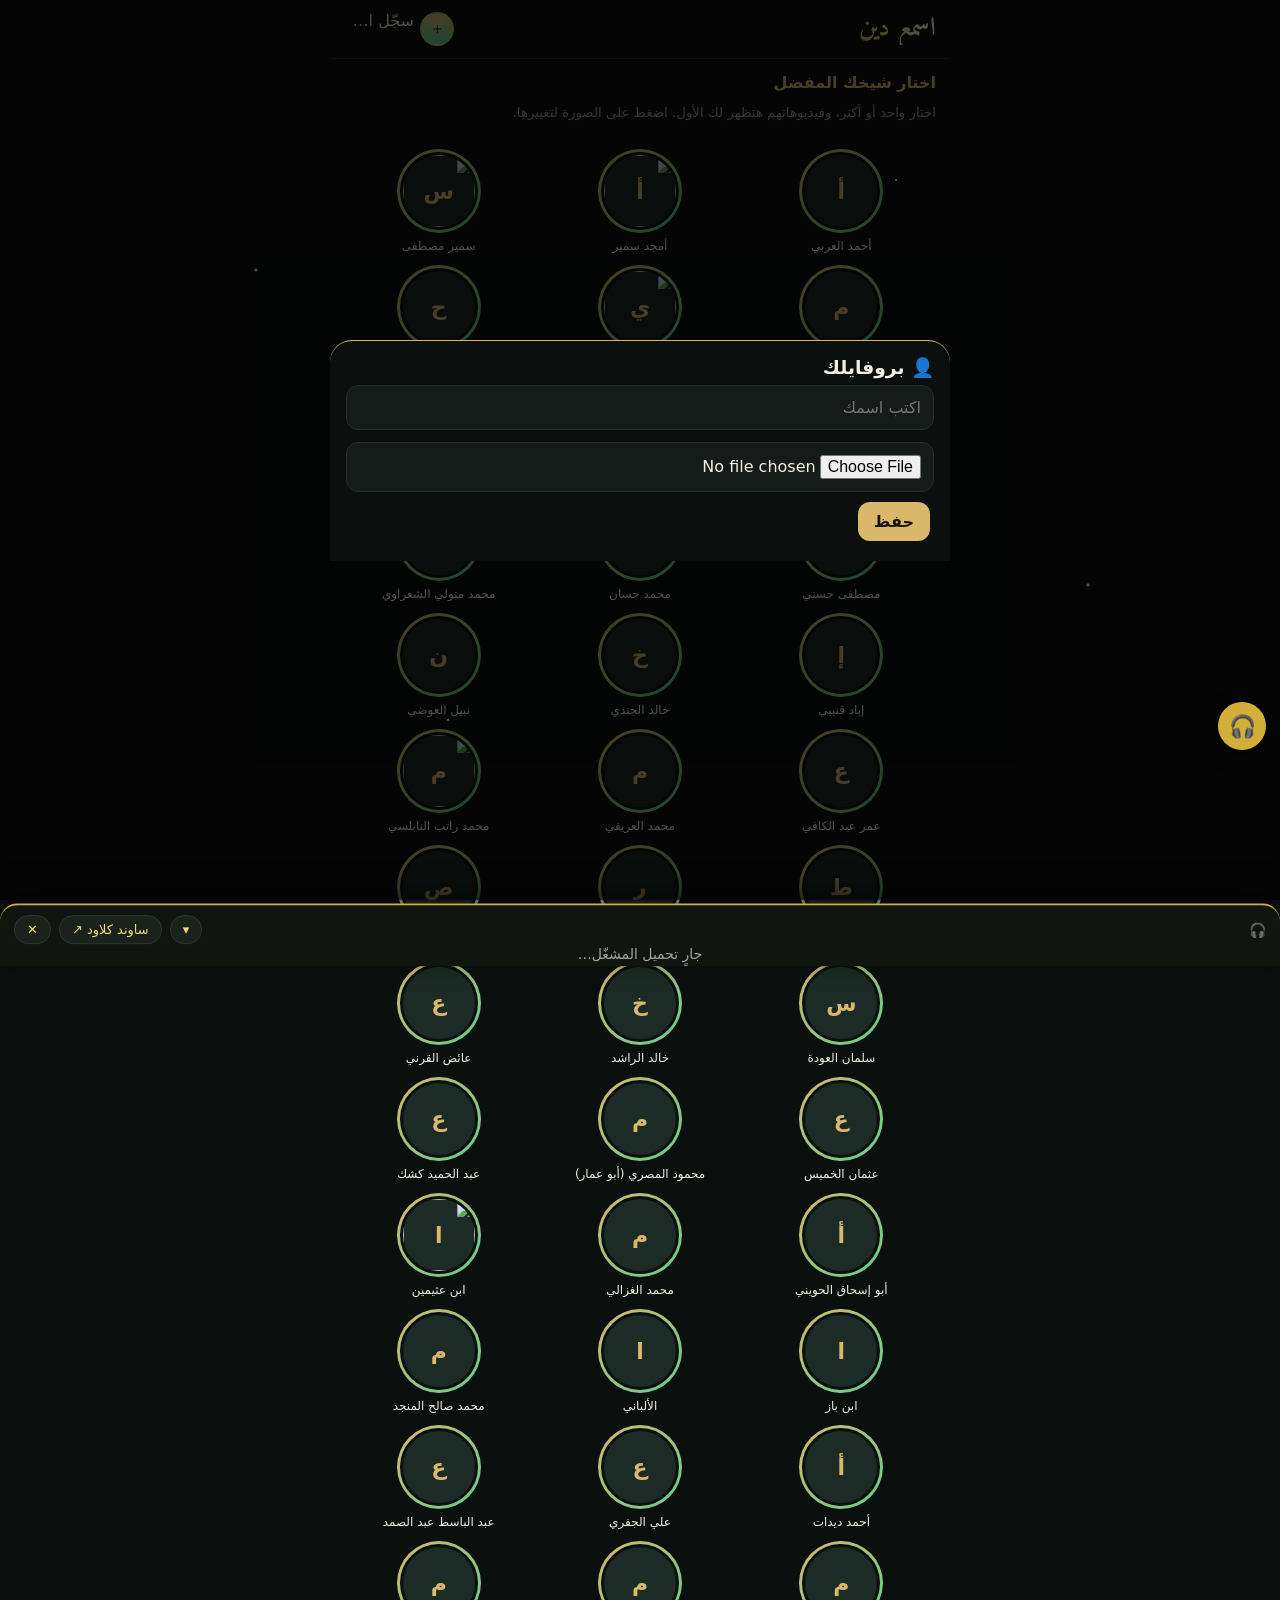
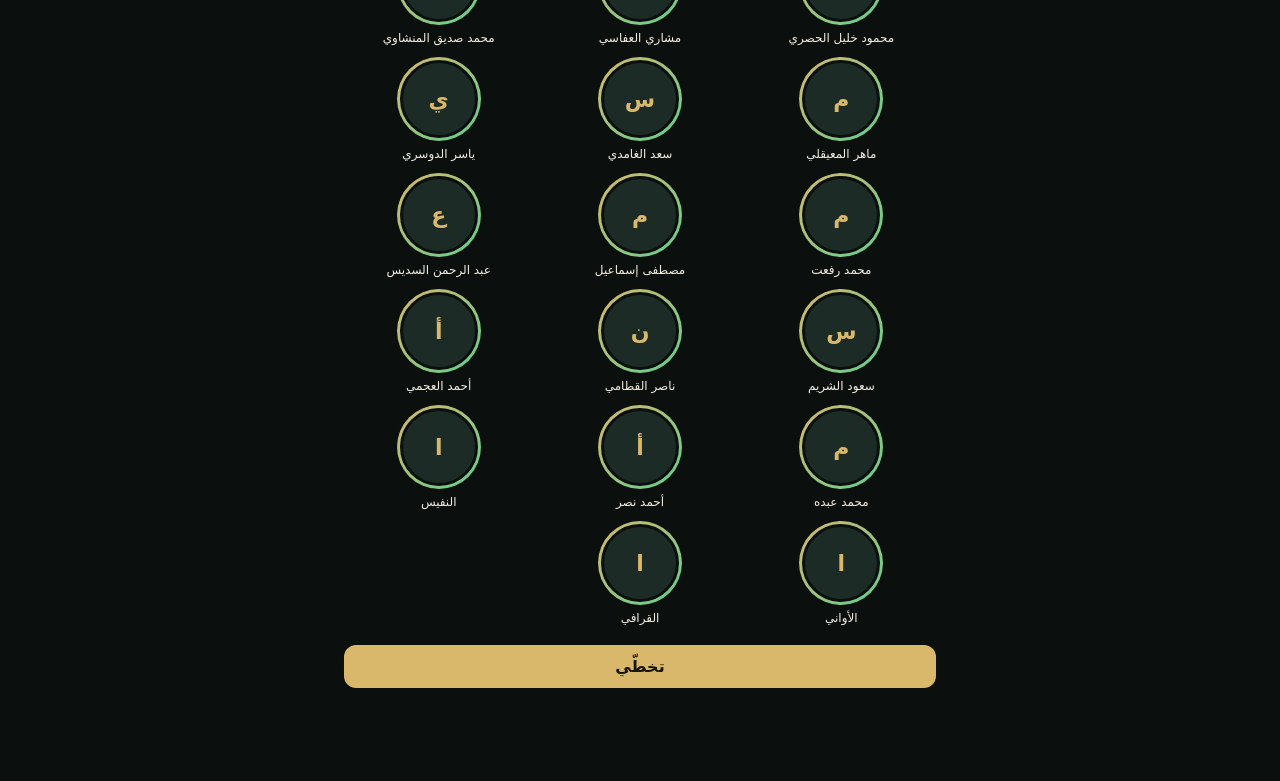
==== commit a390bd7f: "Add files via upload" ====
--- a/index (1) (13).html
+++ b/index (1) (13).html
@@ -26,5 +26,5 @@
 <script src="extra.js"></script>
 <script src="soundcloud.js"></script>
 <script>if("serviceWorker"in navigator)addEventListener("load",()=>navigator.serviceWorker.register("sw.js").catch(()=>{}))</script>
-<script src="soundcloud.js"></script>  </body>
+</body>
 </html>
